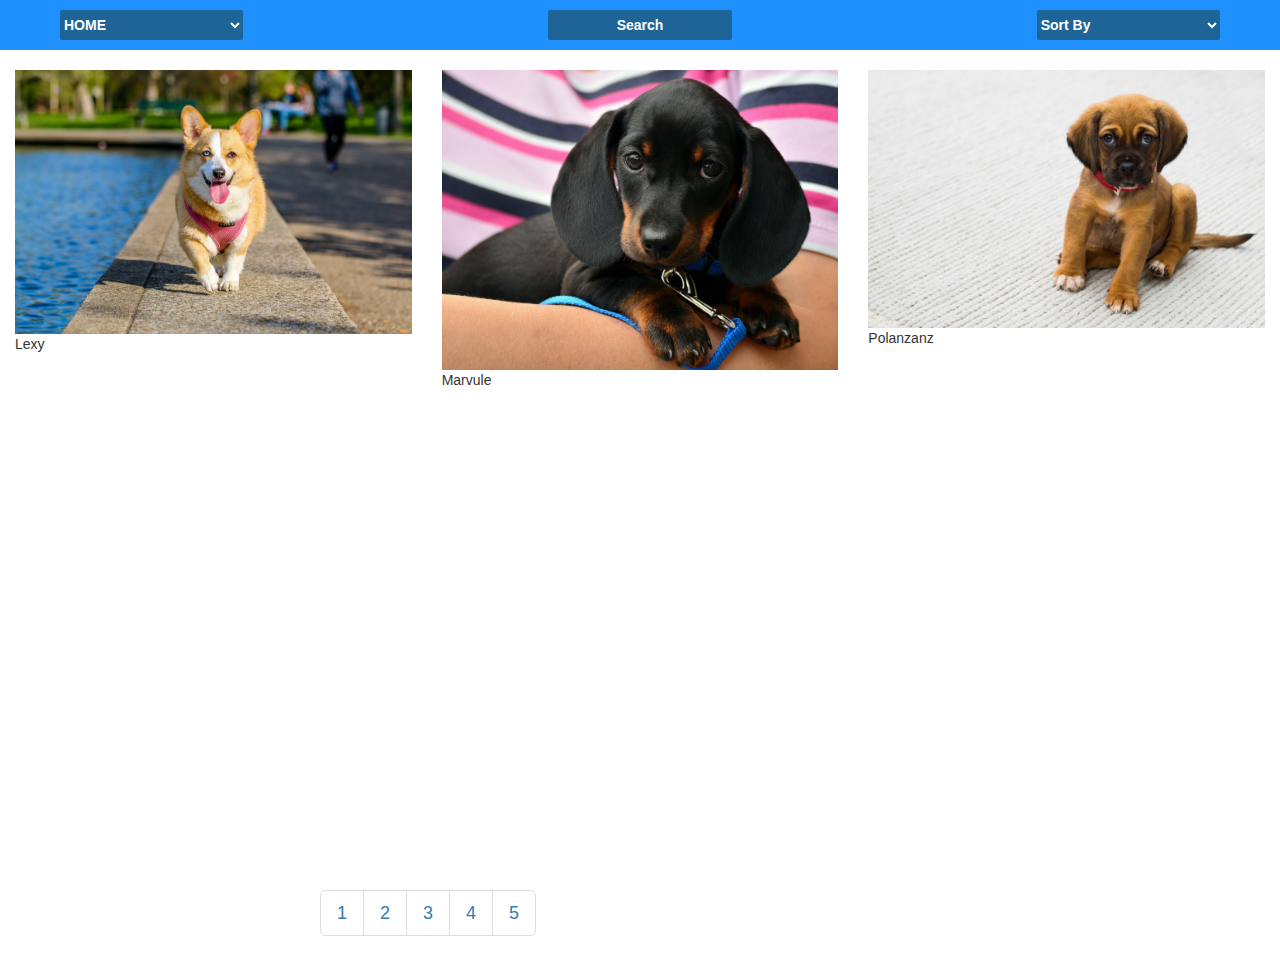
==== dogs.html @ 154d4828 "FRONTEND" ====
<!DOCTYPE html>
    <html lang="en">
    <head>
        <meta charset="UTF-8">
        <meta name="viewport" content="width=device-width, initial-scale=1">
        <title>Dogs</title>
         <link rel="stylesheet" href="assets/css/bootstrap.min.css" >
        <link rel="stylesheet" href="assets/js/jquery-3.2.1.min.js">
        <link rel="stylesheet" href="assets/css/bootstrap-theme.min.css">
        <link rel='stylesheet' href='assets/css/main.css' >

    </head>
    <body>
        
          
        
         <nav class="navbar navbar-inverse blue-color">
        <div class="container-fluid">
            <div class=" col-xs-12">
                <button type="button" class="navbar-toggle" data-toggle="collapse" data-target="#myNavbar">
                    <span class="icon-bar"></span>
                    <span class="icon-bar"></span>
                    <span class="icon-bar"></span> 
                  </button>
                   
                   

                <div class="collapse navbar-collapse col-xs-12" id="myNavbar">
                    <ul class="nav navbar-nav col-xs-12">
                       <li class="col-xs-12 col-sm-4 " id='home'>
                            <select>
                            <option hidden><a href="dogs.html">HOME</a></option>    
                            <option><a href="">favourites</a></option>     
                            </select>
                        </li>  
                    
                        <li class="col-xs-12 col-sm-4 " id="search">
                            <input type="text" placeholder="search">
                       </li>
                       
                       
                       <li class="col-xs-12 col-sm-4 " id="sort">
                        <select >
                    <option hidden ><a href="">sort by</a></option>
                     <option><a href="">Name(A-Z)</a></option>
                      <option><a href="">Name(Z-A)</a></option>

                        </select>
                        </li>

                    </ul>
       
            </div>
            </div>
             </div>
             </nav>
            
<div class="pix">

    <div class="col-md-4" id="move">
        <img src="assets/images/d1.jpeg" height="50%" width="100%" alt="">
        <p>Lexy</p>
    </div>

    <div class="col-md-4" id="move">
        <img src="assets/images/d3.jpeg" height="10%" width="100%" alt="">
        <p>Marvule</p>
    </div>


    <div class="col-md-4" id="move">
        <img src="assets/images/d2.jpeg" height="50%" width="100%" alt="">
        <p>Polanzanz</p>
    </div>
   
</div>

            
           
    <footer>
<ul class="pagination pagination-lg">
  <li><a href="#">1</a></li>
  <li><a href="#">2</a></li>
  <li><a href="#">3</a></li>
  <li><a href="#">4</a></li>
  <li><a href="#">5</a></li>
</ul>
      </footer>      
            
            
        <script src="assets/js/jquery-3.2.1.min.js"></script>
      <script src="assets/js/bootstrap.js"></script>
        <script src="assets/css/bootstrap.min.css"></script>
     
    </body>
    </html>
---- assets/css/main.css ----
body,html{
    padding: 0;
    margin: 0;
}


#home{
    display: inline-block;
    
}

.nav {
	
}

#myNavbar {
	width: inherit;
}


@media(max-width: 767px){
   #search{
        text-align: center;
    }


    #sort{
        text-align: center;
    } 
    
    #home{
        text-align: center;
    }
    
    input, select{
    width: 100%;
    margin: 5px 0px;
           min-height: 30px;
        border: none;
        background: rgb(30,100,150);
        color: white !important;
        font-family: sans-serif;
        text-transform: capitalize;
     border-radius: 2px;
        font-weight: 700;
}

    
    input::-webkit-input-placeholder{
        color: white;
        text-align: center;
    }

    
}
ul.nav.navbar-nav.col-xs-12{
    margin: 0;
    padding: 0;
}
.blue-color{
    background-color: dodgerblue!important;
    background-image: unset;
    border: 0;
    border-radius: 0;
    
}
.pix{
    height: 700px;
    
}
.move{
  
    object-fit: cover;
}
footer{
    width: 50%;
    margin: 0 auto;
}


@media(min-width: 768px){
    
    
   #search{
        text-align: center;
    }


    #sort{
        text-align: right;
    } 
    
    input, select{
    width: 50%;
        min-height: 30px;
        border: none;
        background: rgb(30,100,150);
        color: white !important;
        font-family: sans-serif;
        text-transform: capitalize;
    margin: 10px 0px 0px;
        border-radius: 2px;
        font-weight: 700;
}
    .pix{
        height: 800px;
    }
    
    input::-webkit-input-placeholder{
        color: white;
        text-align: center;
    }

}
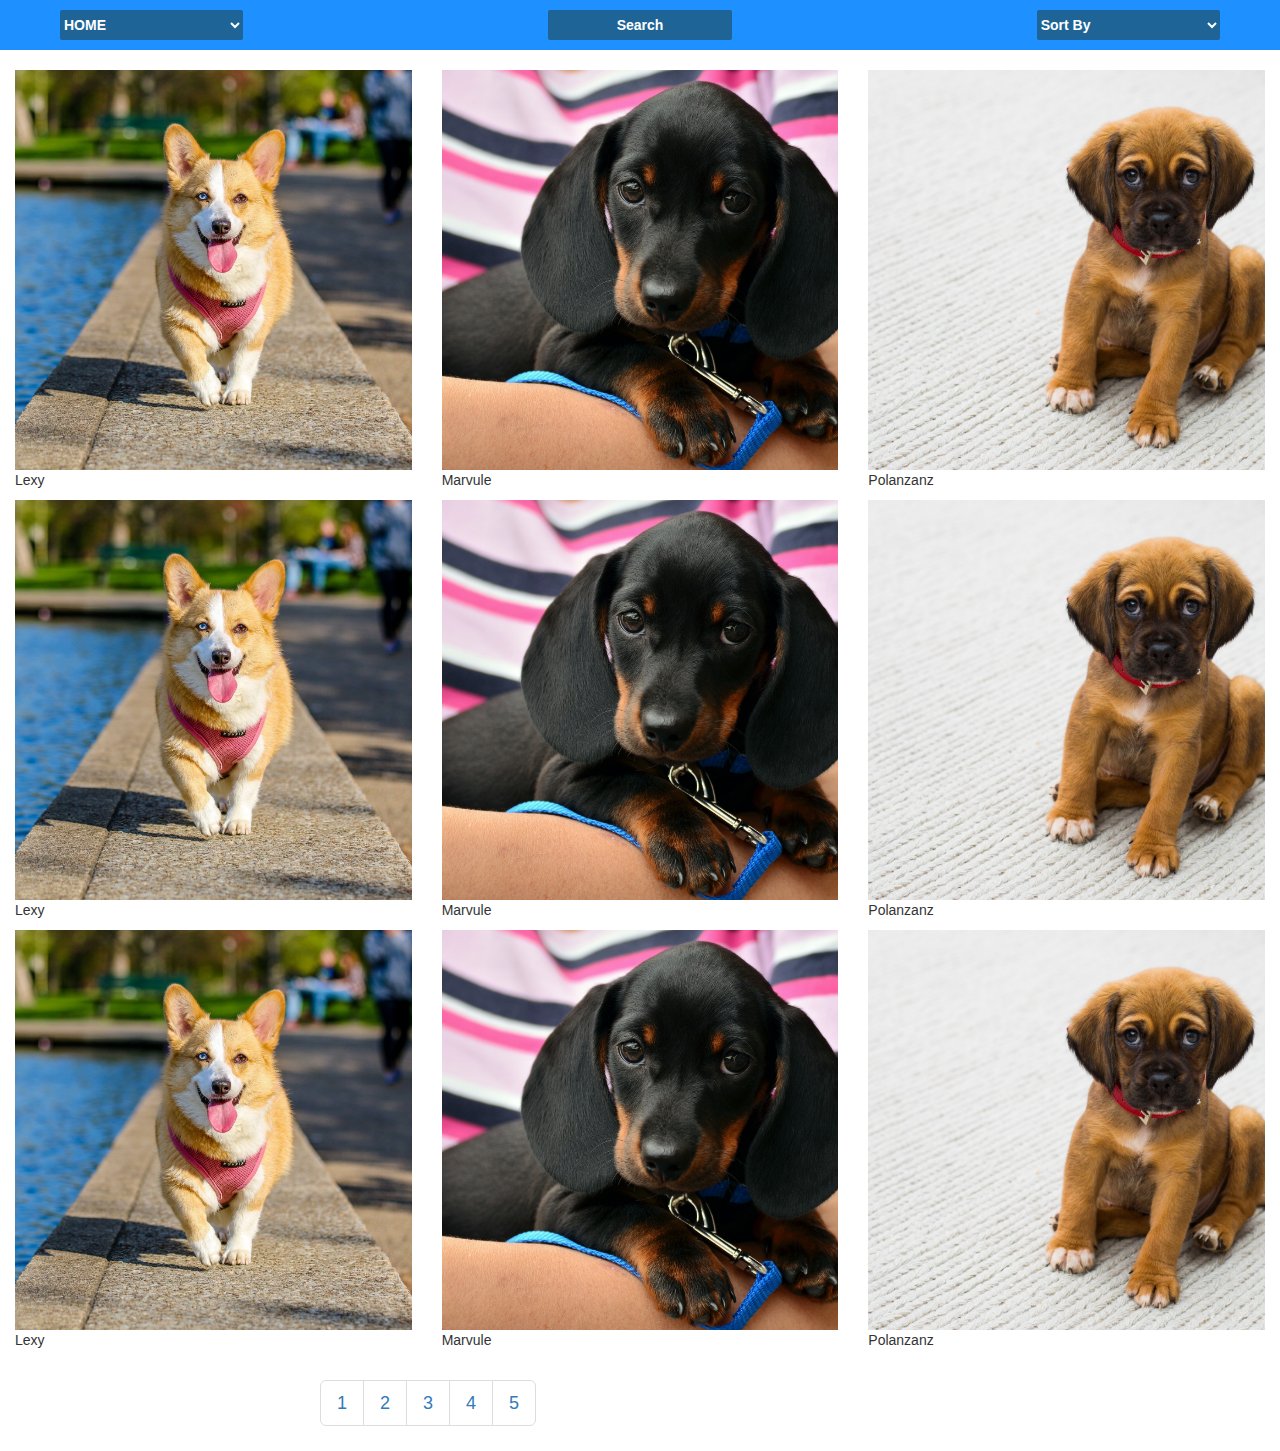
==== commit 7b11f648: "Merge remote-tracking branch 'origin/vera' into tosin" ====
--- a/dogs.html
+++ b/dogs.html
@@ -60,23 +60,56 @@
             
 <div class="pix">
 
-    <div class="col-md-4" id="move">
-        <img src="assets/images/d1.jpeg" height="50%" width="100%" alt="">
+    <div class="col-md-4" >
+        <img src="assets/images/d1.jpeg"alt=""  class='img-styling'>
         <p>Lexy</p>
     </div>
 
-    <div class="col-md-4" id="move">
-        <img src="assets/images/d3.jpeg" height="10%" width="100%" alt="">
+    <div class="col-md-4">
+        <img src="assets/images/d3.jpeg" alt=""  class='img-styling'>
         <p>Marvule</p>
     </div>
 
 
-    <div class="col-md-4" id="move">
-        <img src="assets/images/d2.jpeg" height="50%" width="100%" alt="">
+    <div class="col-md-4" >
+        <img src="assets/images/d2.jpeg" alt="" class='img-styling'>
+        <p>Polanzanz</p>
+    </div>
+    
+      <div class="col-md-4" >
+        <img src="assets/images/d1.jpeg"alt=""  class='img-styling'>
+        <p>Lexy</p>
+    </div>
+
+    <div class="col-md-4">
+        <img src="assets/images/d3.jpeg" alt=""  class='img-styling'>
+        <p>Marvule</p>
+    </div>
+
+
+    <div class="col-md-4" >
+        <img src="assets/images/d2.jpeg" alt="" class='img-styling'>
+        <p>Polanzanz</p>
+    </div>
+      <div class="col-md-4" >
+        <img src="assets/images/d1.jpeg"alt=""  class='img-styling'>
+        <p>Lexy</p>
+    </div>
+
+    <div class="col-md-4">
+        <img src="assets/images/d3.jpeg" alt=""  class='img-styling'>
+        <p>Marvule</p>
+    </div>
+
+
+    <div class="col-md-4" >
+        <img src="assets/images/d2.jpeg" alt="" class='img-styling'>
         <p>Polanzanz</p>
     </div>
    
 </div>
+   
+                     
 
             
            
--- a/assets/css/main.css
+++ b/assets/css/main.css
@@ -68,16 +68,19 @@
     height: 700px;
     
 }
-.move{
-  
-    object-fit: cover;
-}
+
 footer{
     width: 50%;
     margin: 0 auto;
 }
 
 
+.img-styling{
+      
+    object-fit: cover;
+    height: 400px;
+    width: 100%;
+}
 @media(min-width: 768px){
     
     
@@ -104,6 +107,7 @@
 }
     .pix{
         height: 800px;
+        
     }
     
     input::-webkit-input-placeholder{
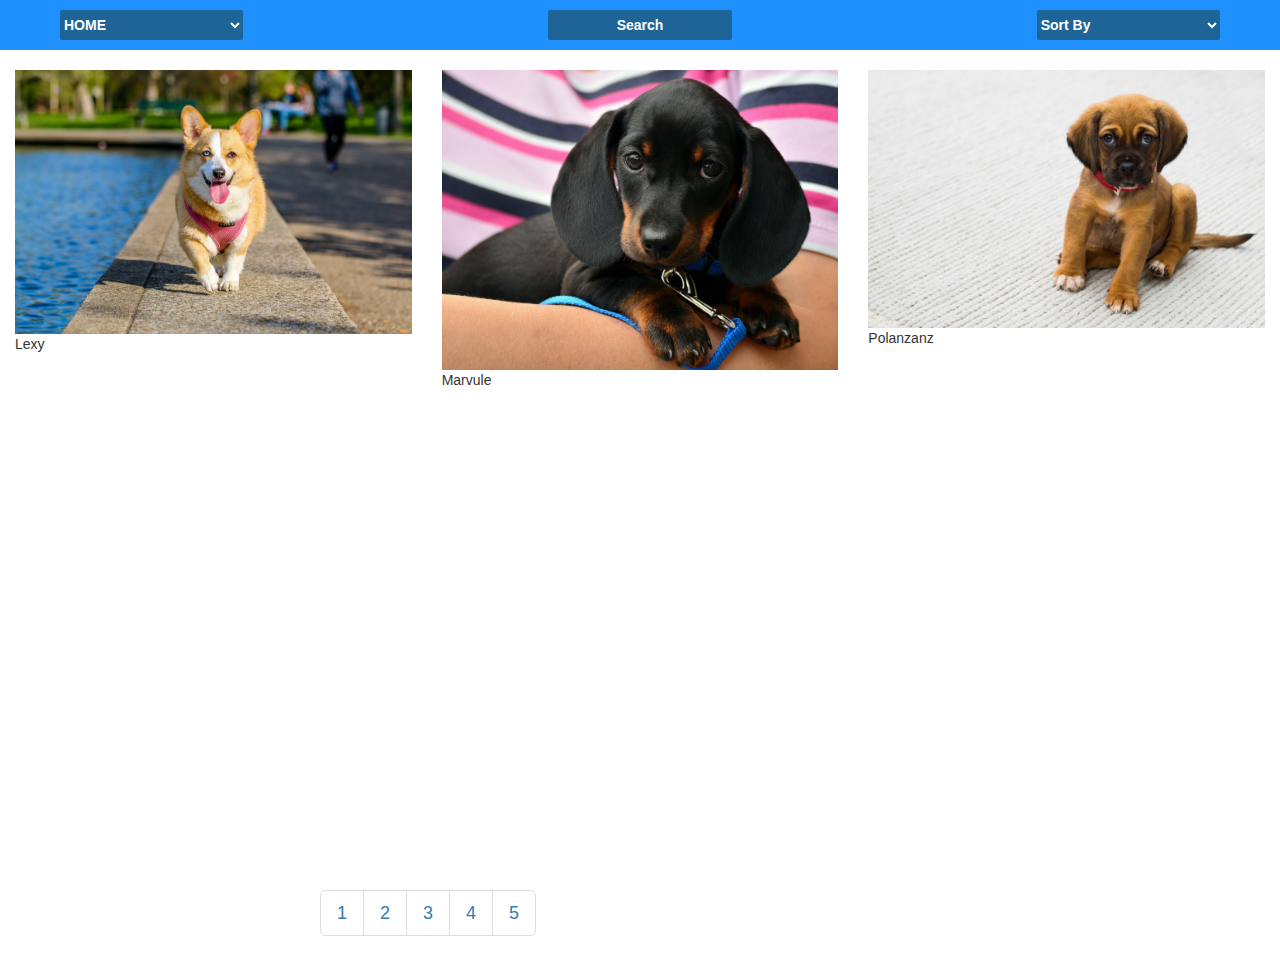
==== commit c2609e18: "Merge branch 'vera' into grace" ====
--- a/dogs.html
+++ b/dogs.html
@@ -60,56 +60,23 @@
             
 <div class="pix">
 
-    <div class="col-md-4" >
-        <img src="assets/images/d1.jpeg"alt=""  class='img-styling'>
+    <div class="col-md-4" id="move">
+        <img src="assets/images/d1.jpeg" height="50%" width="100%" alt="">
         <p>Lexy</p>
     </div>
 
-    <div class="col-md-4">
-        <img src="assets/images/d3.jpeg" alt=""  class='img-styling'>
+    <div class="col-md-4" id="move">
+        <img src="assets/images/d3.jpeg" height="10%" width="100%" alt="">
         <p>Marvule</p>
     </div>
 
 
-    <div class="col-md-4" >
-        <img src="assets/images/d2.jpeg" alt="" class='img-styling'>
-        <p>Polanzanz</p>
-    </div>
-    
-      <div class="col-md-4" >
-        <img src="assets/images/d1.jpeg"alt=""  class='img-styling'>
-        <p>Lexy</p>
-    </div>
-
-    <div class="col-md-4">
-        <img src="assets/images/d3.jpeg" alt=""  class='img-styling'>
-        <p>Marvule</p>
-    </div>
-
-
-    <div class="col-md-4" >
-        <img src="assets/images/d2.jpeg" alt="" class='img-styling'>
-        <p>Polanzanz</p>
-    </div>
-      <div class="col-md-4" >
-        <img src="assets/images/d1.jpeg"alt=""  class='img-styling'>
-        <p>Lexy</p>
-    </div>
-
-    <div class="col-md-4">
-        <img src="assets/images/d3.jpeg" alt=""  class='img-styling'>
-        <p>Marvule</p>
-    </div>
-
-
-    <div class="col-md-4" >
-        <img src="assets/images/d2.jpeg" alt="" class='img-styling'>
+    <div class="col-md-4" id="move">
+        <img src="assets/images/d2.jpeg" height="50%" width="100%" alt="">
         <p>Polanzanz</p>
     </div>
    
 </div>
-   
-                     
 
             
            
--- a/assets/css/main.css
+++ b/assets/css/main.css
@@ -68,19 +68,16 @@
     height: 700px;
     
 }
-
+.move{
+  
+    object-fit: cover;
+}
 footer{
     width: 50%;
     margin: 0 auto;
 }
 
 
-.img-styling{
-      
-    object-fit: cover;
-    height: 400px;
-    width: 100%;
-}
 @media(min-width: 768px){
     
     
@@ -107,7 +104,6 @@
 }
     .pix{
         height: 800px;
-        
     }
     
     input::-webkit-input-placeholder{
